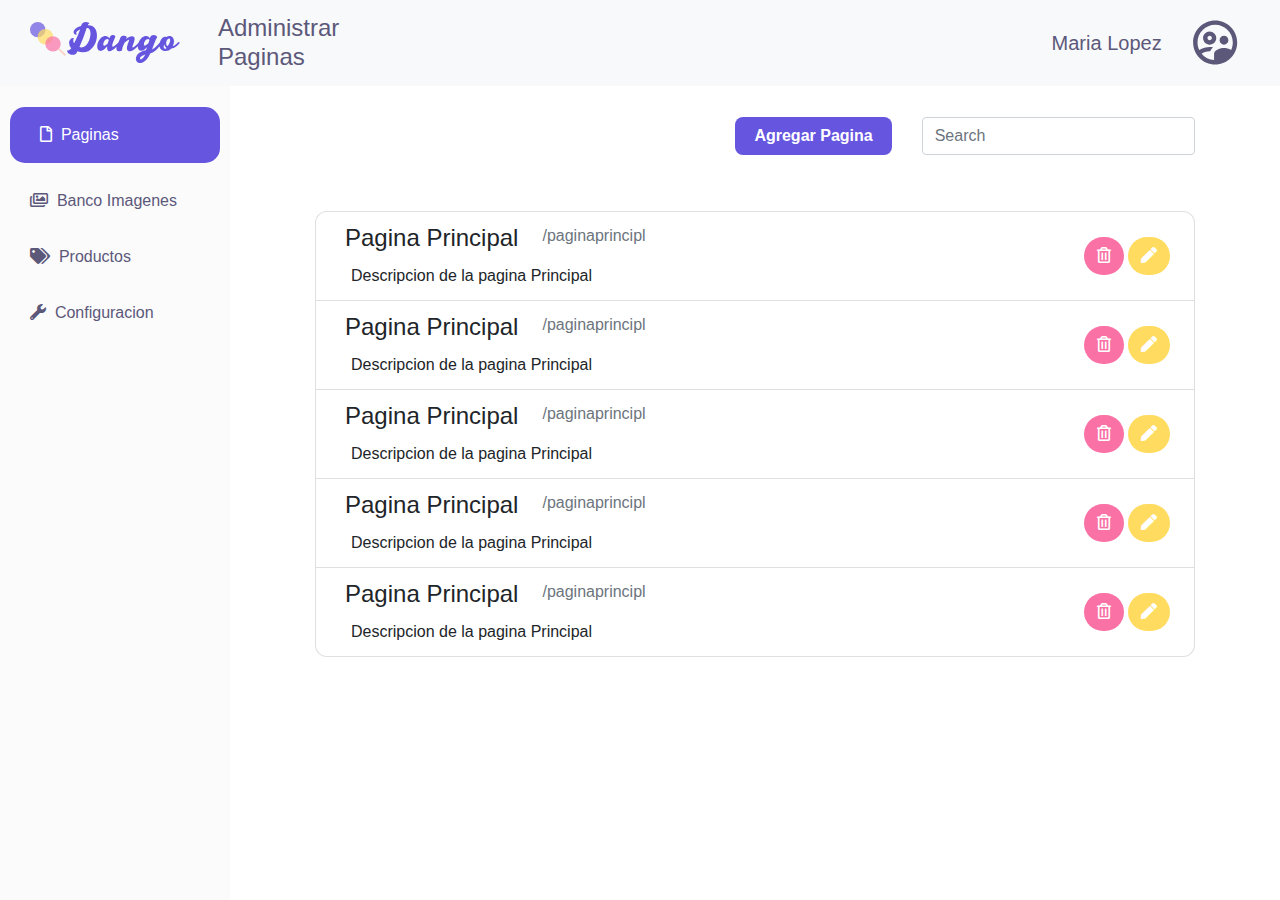
==== Dashboard-admin/index.html @ 2e59ac60 "dashboard empresas terminado + agregado dash admin" ====
<!-- PAGINAS -->
<!DOCTYPE html>
<html lang="en">

<head>
    <meta charset="UTF-8">
    <meta name="viewport" content="width=device-width, initial-scale=1.0">
    <link rel="shortcut icon" href="img/icono.png" type="image/x-icon">
    <title>Dango</title>
    <link href="css/all.css" rel="stylesheet">
    <!--load all styles -->
    <link rel="stylesheet" href="https://cdn.jsdelivr.net/npm/bootstrap@4.5.3/dist/css/bootstrap.min.css">
    <link rel="stylesheet" href="css/dashboard.css">
    <link rel="stylesheet" href="../componentes.css">
</head>

<body>
<!-- NAVBAR -->
    <nav class="navbar navbar-expand-lg navbar-light bg-light fixed-top">
        <img src="img/logo-nombre.2svg.svg" class="img-fluid" alt="Dango" style="width: 150px;">
        <h4 class="d-none d-sm-none d-md-none d-lg-block" id="dash-titulo"
            style="margin-left: 38px; margin-top: auto; margin-bottom: auto;">Administrar Paginas</h4>
        <div class="d-flex justify-content-end" id="navbarSupportedContent">
            <div class="col-xs-12 col-sm-8 col-md-8 col-lg-12 d-flex justify-content-end">
                <div class="row" id="dash-user">
                    <div class="col-8 d-flex justify-content-end">
                        <h5 style="margin:auto;">Maria Lopez</h5>
                    </div>
                    <div class="col-4">
                        <img src="img/pro-pic.svg" alt="Profile Picture" style="width: 45px; height: 45px;">
                    </div>
                </div>
            </div>
        </div>
    </nav>
<!-- TODO LO QUE ESTA ABAJO DEL NAVBAR -->
    <main style="margin-top: 72px;">
<!-- INICIO SIDEBAR -->
        <div class="sidebar">
            <a class="active" href="#home"><i class="far fa-file"></i>&nbsp;&nbsp;Paginas</a>
            <a href="bancoimagenes.html"><i class="far fa-images"></i>&nbsp;&nbsp;Banco Imagenes</a>
            <a href="productos.html"><i class="fas fa-tags"></i>&nbsp;&nbsp;Productos</a>
            <a href="configuracion.html"><i class="fas fa-wrench"></i>&nbsp;&nbsp;Configuracion</a>
        </div>

        <!-- INICIO DE CONTENIDO -->
        <div class="content">
            <div class="container">
                <div class="row d-flex justify-content-end">
                    <div class="d-flex justify-content-end col-sm-12 col-md-8">
                        <button type="button" class="btn dg-btn-primero mb-2">Agregar Pagina</button>
                    </div>
                    <div class="col-sm-12 col-md-4">
                        <input type="text" class="form-control" aria-describedby="Search" placeholder="Search">
                    </div>
                </div>
            </div>
            <div class="container mt-5">
                <div class="row">
                    <div class="col-12">
                        <ul class="list-group">
                            <li class="list-group-item">
                                <div class="row">
                                    <div class="col-8">
                                        <div class="row mt-auto mb-auto pl-4">
                                            <!-- <h3></h3> -->
                                            <h4 class="mr-4">Pagina Principal</h4>
                                            <p class="font-weight-light text-muted">/paginaprincipl</p>
                                        </div>
                                        <div class="col-12">
                                            Descripcion de la pagina Principal
                                        </div>
                                    </div>
                                    <div class="d-flex justify-content-end col-4">
                                        <div class="row d-block mt-auto mb-auto mr-1">
                                            <button type="button" class="btn dg-btn-delete"><i
                                                    class="far fa-trash-alt"></i></button>
                                            <button type="button" class="btn dg-btn-edit"><i
                                                    class="fas fa-pen"></i></button>
                                        </div>
                                    </div>
                                </div>
                            </li>
                            <li class="list-group-item">
                                <div class="row">
                                    <div class="col-8">
                                        <div class="row mt-auto mb-auto pl-4">
                                            <!-- <h3></h3> -->
                                            <h4 class="mr-4">Pagina Principal</h4>
                                            <p class="font-weight-light text-muted">/paginaprincipl</p>
                                        </div>
                                        <div class="col-12">
                                            Descripcion de la pagina Principal
                                        </div>
                                    </div>
                                    <div class="d-flex justify-content-end col-4">
                                        <div class="row d-block mt-auto mb-auto mr-1">
                                            <button type="button" class="btn dg-btn-delete"><i class="far fa-trash-alt"></i></button>
                                            <button type="button" class="btn dg-btn-edit"><i class="fas fa-pen"></i></button>
                                        </div>
                                    </div>
                                </div>
                            </li>
                            <li class="list-group-item">
                                <div class="row">
                                    <div class="col-8">
                                        <div class="row mt-auto mb-auto pl-4">
                                            <!-- <h3></h3> -->
                                            <h4 class="mr-4">Pagina Principal</h4>
                                            <p class="font-weight-light text-muted">/paginaprincipl</p>
                                        </div>
                                        <div class="col-12">
                                            Descripcion de la pagina Principal
                                        </div>
                                    </div>
                                    <div class="d-flex justify-content-end col-4">
                                        <div class="row d-block mt-auto mb-auto mr-1">
                                            <button type="button" class="btn dg-btn-delete"><i
                                                    class="far fa-trash-alt"></i></button>
                                            <button type="button" class="btn dg-btn-edit"><i
                                                    class="fas fa-pen"></i></button>
                                        </div>
                                    </div>
                                </div>
                            </li>
                            <li class="list-group-item">
                                <div class="row">
                                    <div class="col-8">
                                        <div class="row mt-auto mb-auto pl-4">
                                            <!-- <h3></h3> -->
                                            <h4 class="mr-4">Pagina Principal</h4>
                                            <p class="font-weight-light text-muted">/paginaprincipl</p>
                                        </div>
                                        <div class="col-12">
                                            Descripcion de la pagina Principal
                                        </div>
                                    </div>
                                    <div class="d-flex justify-content-end col-4">
                                        <div class="row d-block mt-auto mb-auto mr-1">
                                            <button type="button" class="btn dg-btn-delete"><i
                                                    class="far fa-trash-alt"></i></button>
                                            <button type="button" class="btn dg-btn-edit"><i
                                                    class="fas fa-pen"></i></button>
                                        </div>
                                    </div>
                                </div>
                            </li>
                            <li class="list-group-item">
                                <div class="row">
                                    <div class="col-8">
                                        <div class="row mt-auto mb-auto pl-4">
                                            <h4 class="mr-4">Pagina Principal</h4>
                                            <p class="font-weight-light text-muted">/paginaprincipl</p>
                                        </div>
                                        <div class="col-12">
                                            Descripcion de la pagina Principal
                                        </div>
                                    </div>
                                    <div class="d-flex justify-content-end col-4">
                                        <div class="row d-block mt-auto mb-auto mr-1">
                                            <button type="button" class="btn dg-btn-delete"><i
                                                    class="far fa-trash-alt"></i></button>
                                            <button type="button" class="btn dg-btn-edit"><i
                                                    class="fas fa-pen"></i></button>
                                        </div>
                                    </div>
                                </div>
                            </li>
                        </ul>
                    </div>
                </div>
            </div>
        </div>
    </main>
    <script src="https://code.jquery.com/jquery-3.5.1.slim.min.js"></script>
    <script src="https://cdn.jsdelivr.net/npm/popper.js@1.16.1/dist/umd/popper.min.js"></script>
    <script src="https://cdn.jsdelivr.net/npm/bootstrap@4.5.3/dist/js/bootstrap.min.js"></script>
</body>

</html>
---- Dashboard-admin/css/dashboard.css ----
/* ESTE ES EL ESTILO DE TODO EL DASHBOARD */
:root{
    --main-color: #6555DF;
    --d-pink: #FA71A5;
    --d-yellow: #FFDC60;
    --d-gray: #BBBBBB;
    --d-purp-drk: #5C587A;
    --d-white-drk: #FBFBFB;
}

/* SIDEBAR */

body {
    margin: 0;
    font-family: "Lato", sans-serif;
  }
  
  .sidebar {
    margin: 0;
    padding: 0;
    padding-top: 25px;
    width: 230px;
    background-color: var(--d-white-drk);
    position: fixed;
    height: 100%;
    overflow: auto;
  }
  
  .sidebar a {
    padding-left: 30px !important;
    display: block;
    color: var(--d-purp-drk);
    padding: 16px;
    text-decoration: none;
  }
   
  .sidebar a.active {
    background-color: var(--main-color);
    color: white;
    border-radius: 15px;
    margin: 10px;
  }
  
  .sidebar a:hover:not(.active) {
    background-color: var(--d-purp-drk);
    color: white;
    border-radius: 15px;
    margin: 10px;
  }
  
  div.content {
    margin-left: 230px;
    padding: 45px 70px;
    
  }
  
.fixed-top {
    padding-left: 30px !important;
    padding-right: 30px !important;
    padding-top: 14px;
    padding-bottom: 14px;
}

/* NAVBAR */
#dash-titulo{
    color: var(--d-purp-drk);
}

#dash-user{
    color: var(--d-purp-drk);
}

#navbarSupportedContent{
    width: 72%;
}

/* CONTENIDO */
.list-group{
    border-radius: 12px;
}

/* MEDIA QUERIES */

  @media screen and (max-width: 700px) {
    .sidebar {
      width: 100%;
      height: auto;
      position: relative;
    }
    .sidebar a {
        float: left;
    }

    div.content {
        margin-left: 0;
    }

    .sidebar a {
        padding-left: 6px !important;
        display: block;
        color: var(--d-purp-drk);
        padding: 16px;
        text-decoration: none;
    }

    #navbarSupportedContent{
        width: 60%;         /* esta linea se cambio */
    }
  }
  
  @media screen and (max-width: 400px) {
    .sidebar a {
      text-align: center;
      float: none;
    }

    #navbarSupportedContent{
        width: 50%;
    }
  }
---- componentes.css ----
:root{
    --main-color: #6555DF;
    --d-pink: #FA71A5;
    --d-pink-drk:#aa3d67;
    --d-yellow: #FFDC60;
    --d-yellow-drk: #ddbf50;
    --d-gray: #BBBBBB;
    --d-purp-drk: #5C587A;
    --d-white-drk: #FBFBFB;
    --d-gray-txt: #999BA3;
    --d-gray-drk: #5f5f5f;
}

.dg-btn-primero{
    padding-left: 18px;
    padding-right: 18px;
    background-color: var(--main-color);
    color: white;
    border-radius: 8px;
    font-weight: 600;
}

.dg-btn-primero:hover{
    color: white;
    background-color: var(--d-purp-drk);
}

.dg-btn-primero:focus{
    outline: 0 !important;
    box-shadow: none !important;
}

.dg-btn-segundo{
    padding-left: 18px;
    padding-right: 18px;
    background-color: var(--d-pink);
    color: white;
    border-radius: 8px;
    font-weight: 600;
}

.dg-btn-segundo:hover{
    color: white;
    background-color: var(--d-pink-drk);
}

.dg-btn-segundo:focus{
    outline: 0 !important;
    box-shadow: none !important;
}

.dg-btn-tercero{
    padding-left: 18px;
    padding-right: 18px;
    background-color: var(--d-gray-drk);
    color: white;
    border-radius: 8px;
    font-weight: 600;
}

.dg-btn-tercero:hover{
    color: white;
    background-color: var(--d-gray-txt);
}

.dg-btn-tercero:focus{
    outline: 0 !important;
    box-shadow: none !important;
}

.dg-btn-delete{
    background-color: var(--d-pink);
    color: white;
    border-radius: 50px;
    font-weight: 600;
}
.dg-btn-delete:hover{
    color: white;
    background-color: var(--d-pink-drk);
}

.dg-btn-delete:focus{
    outline: 0 !important;
    box-shadow: none !important;
}

.dg-btn-delete-scnd{
    background-color: var(--d-gray-txt);
    color: white;
    border-radius: 50px;
    font-weight: 600;
}

.dg-btn-delete-scnd:hover{
    color: white;
    background-color: var(--d-gray-drk);
}

.dg-btn-delete-scnd:focus{
    color: white;
    background-color: var(--d-gray-drk);
}

.dg-btn-edit{
    background-color: var(--d-yellow);
    color: white;
    border-radius: 50px;
    font-weight: 600;
}

.dg-btn-edit:hover{
    background-color: var(--d-yellow-drk);
    color: white;
}

.dg-btn-edit:focus{
    outline: 0 !important;
    box-shadow: none !important;
}

/* SCROLLBAR */
/* width */
::-webkit-scrollbar {
    width: 10px;
  }
  
  /* Track */
  ::-webkit-scrollbar-track {
    background: #f1f1f1; 
  }
   
  /* Handle */
  ::-webkit-scrollbar-thumb {
    background: #888; 
    border-radius: 12px;
  }
  
  /* Handle on hover */
  ::-webkit-scrollbar-thumb:hover {
    background: #555; 
  }
/* SCROLLBAR */
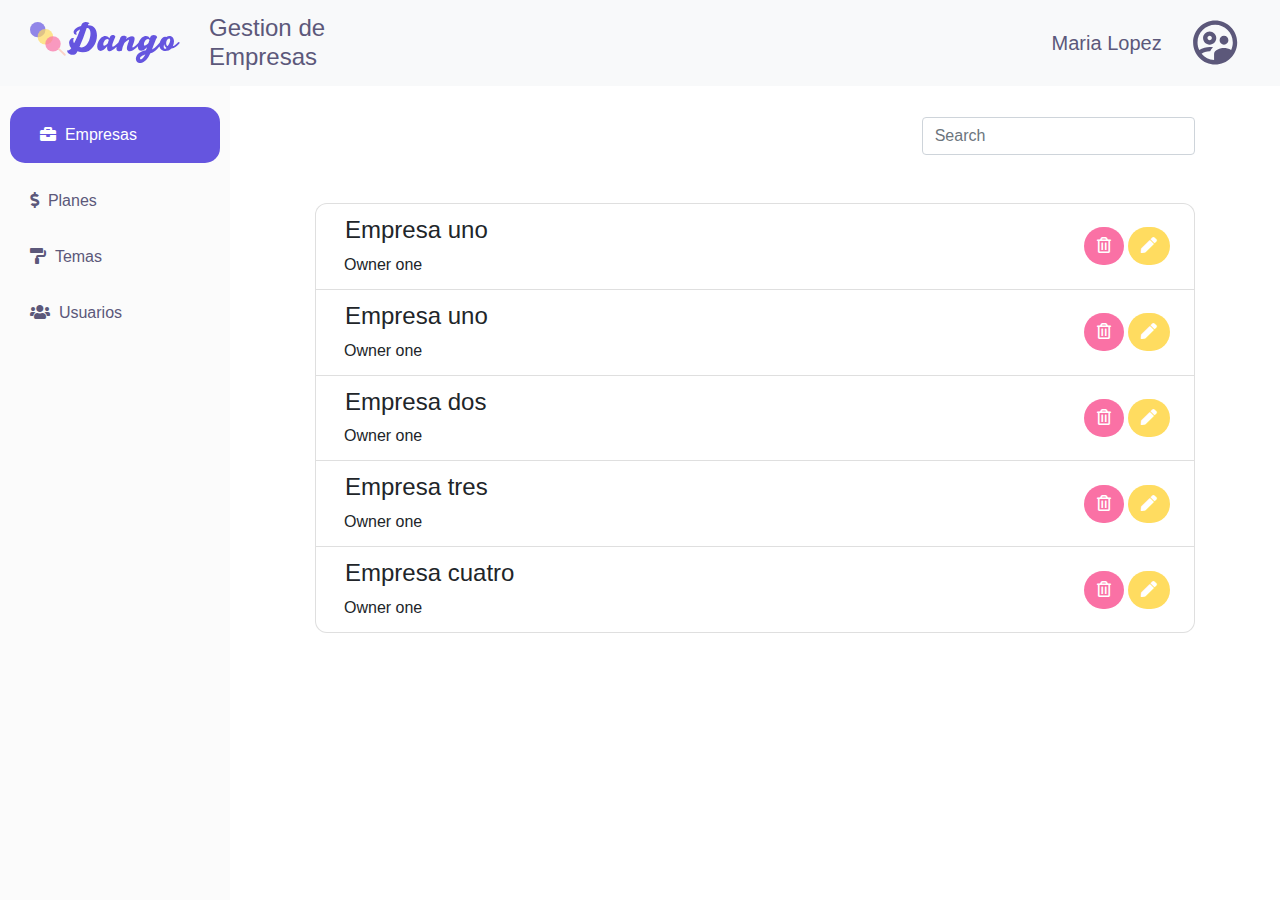
==== commit 84c3475a: "Avance segundo dashboard" ====
--- a/Dashboard-admin/index.html
+++ b/Dashboard-admin/index.html
@@ -15,11 +15,11 @@
 </head>
 
 <body>
-<!-- NAVBAR -->
+    <!-- NAVBAR -->
     <nav class="navbar navbar-expand-lg navbar-light bg-light fixed-top">
         <img src="img/logo-nombre.2svg.svg" class="img-fluid" alt="Dango" style="width: 150px;">
         <h4 class="d-none d-sm-none d-md-none d-lg-block" id="dash-titulo"
-            style="margin-left: 38px; margin-top: auto; margin-bottom: auto;">Administrar Paginas</h4>
+            style="margin-left: 29px; margin-top: auto; margin-bottom: auto;">Gestion de Empresas</h4>
         <div class="d-flex justify-content-end" id="navbarSupportedContent">
             <div class="col-xs-12 col-sm-8 col-md-8 col-lg-12 d-flex justify-content-end">
                 <div class="row" id="dash-user">
@@ -33,23 +33,20 @@
             </div>
         </div>
     </nav>
-<!-- TODO LO QUE ESTA ABAJO DEL NAVBAR -->
+    <!-- TODO LO QUE ESTA ABAJO DEL NAVBAR -->
     <main style="margin-top: 72px;">
-<!-- INICIO SIDEBAR -->
+        <!-- INICIO SIDEBAR -->
         <div class="sidebar">
-            <a class="active" href="#home"><i class="far fa-file"></i>&nbsp;&nbsp;Paginas</a>
-            <a href="bancoimagenes.html"><i class="far fa-images"></i>&nbsp;&nbsp;Banco Imagenes</a>
-            <a href="productos.html"><i class="fas fa-tags"></i>&nbsp;&nbsp;Productos</a>
-            <a href="configuracion.html"><i class="fas fa-wrench"></i>&nbsp;&nbsp;Configuracion</a>
+            <a class="active" href="#home"><i class="fas fa-briefcase"></i>&nbsp;&nbsp;Empresas</a>
+            <a href="planes.html"><i class="fas fa-dollar-sign"></i>&nbsp;&nbsp;Planes</a>
+            <a href="productos.html"><i class="fas fa-paint-roller"></i>&nbsp;&nbsp;Temas</a>
+            <a href="usuarios.html"><i class="fas fa-users"></i>&nbsp;&nbsp;Usuarios</a>
         </div>
 
         <!-- INICIO DE CONTENIDO -->
         <div class="content">
             <div class="container">
                 <div class="row d-flex justify-content-end">
-                    <div class="d-flex justify-content-end col-sm-12 col-md-8">
-                        <button type="button" class="btn dg-btn-primero mb-2">Agregar Pagina</button>
-                    </div>
                     <div class="col-sm-12 col-md-4">
                         <input type="text" class="form-control" aria-describedby="Search" placeholder="Search">
                     </div>
@@ -63,12 +60,10 @@
                                 <div class="row">
                                     <div class="col-8">
                                         <div class="row mt-auto mb-auto pl-4">
-                                            <!-- <h3></h3> -->
-                                            <h4 class="mr-4">Pagina Principal</h4>
-                                            <p class="font-weight-light text-muted">/paginaprincipl</p>
+                                            <h4 class="mr-4">Empresa uno</h4>
                                         </div>
-                                        <div class="col-12">
-                                            Descripcion de la pagina Principal
+                                        <div class="col-12 pl-2">
+                                            Owner one
                                         </div>
                                     </div>
                                     <div class="d-flex justify-content-end col-4">
@@ -85,32 +80,10 @@
                                 <div class="row">
                                     <div class="col-8">
                                         <div class="row mt-auto mb-auto pl-4">
-                                            <!-- <h3></h3> -->
-                                            <h4 class="mr-4">Pagina Principal</h4>
-                                            <p class="font-weight-light text-muted">/paginaprincipl</p>
+                                            <h4 class="mr-4">Empresa uno</h4>
                                         </div>
-                                        <div class="col-12">
-                                            Descripcion de la pagina Principal
-                                        </div>
-                                    </div>
-                                    <div class="d-flex justify-content-end col-4">
-                                        <div class="row d-block mt-auto mb-auto mr-1">
-                                            <button type="button" class="btn dg-btn-delete"><i class="far fa-trash-alt"></i></button>
-                                            <button type="button" class="btn dg-btn-edit"><i class="fas fa-pen"></i></button>
-                                        </div>
-                                    </div>
-                                </div>
-                            </li>
-                            <li class="list-group-item">
-                                <div class="row">
-                                    <div class="col-8">
-                                        <div class="row mt-auto mb-auto pl-4">
-                                            <!-- <h3></h3> -->
-                                            <h4 class="mr-4">Pagina Principal</h4>
-                                            <p class="font-weight-light text-muted">/paginaprincipl</p>
-                                        </div>
-                                        <div class="col-12">
-                                            Descripcion de la pagina Principal
+                                        <div class="col-12 pl-2">
+                                            Owner one
                                         </div>
                                     </div>
                                     <div class="d-flex justify-content-end col-4">
@@ -127,12 +100,10 @@
                                 <div class="row">
                                     <div class="col-8">
                                         <div class="row mt-auto mb-auto pl-4">
-                                            <!-- <h3></h3> -->
-                                            <h4 class="mr-4">Pagina Principal</h4>
-                                            <p class="font-weight-light text-muted">/paginaprincipl</p>
+                                            <h4 class="mr-4">Empresa dos</h4>
                                         </div>
-                                        <div class="col-12">
-                                            Descripcion de la pagina Principal
+                                        <div class="col-12 pl-2">
+                                            Owner one
                                         </div>
                                     </div>
                                     <div class="d-flex justify-content-end col-4">
@@ -149,11 +120,30 @@
                                 <div class="row">
                                     <div class="col-8">
                                         <div class="row mt-auto mb-auto pl-4">
-                                            <h4 class="mr-4">Pagina Principal</h4>
-                                            <p class="font-weight-light text-muted">/paginaprincipl</p>
+                                            <h4 class="mr-4">Empresa tres</h4>
                                         </div>
-                                        <div class="col-12">
-                                            Descripcion de la pagina Principal
+                                        <div class="col-12 pl-2">
+                                            Owner one
+                                        </div>
+                                    </div>
+                                    <div class="d-flex justify-content-end col-4">
+                                        <div class="row d-block mt-auto mb-auto mr-1">
+                                            <button type="button" class="btn dg-btn-delete"><i
+                                                    class="far fa-trash-alt"></i></button>
+                                            <button type="button" class="btn dg-btn-edit"><i
+                                                    class="fas fa-pen"></i></button>
+                                        </div>
+                                    </div>
+                                </div>
+                            </li>
+                            <li class="list-group-item">
+                                <div class="row">
+                                    <div class="col-8">
+                                        <div class="row mt-auto mb-auto pl-4">
+                                            <h4 class="mr-4">Empresa cuatro</h4>
+                                        </div>
+                                        <div class="col-12 pl-2">
+                                            Owner one
                                         </div>
                                     </div>
                                     <div class="d-flex justify-content-end col-4">
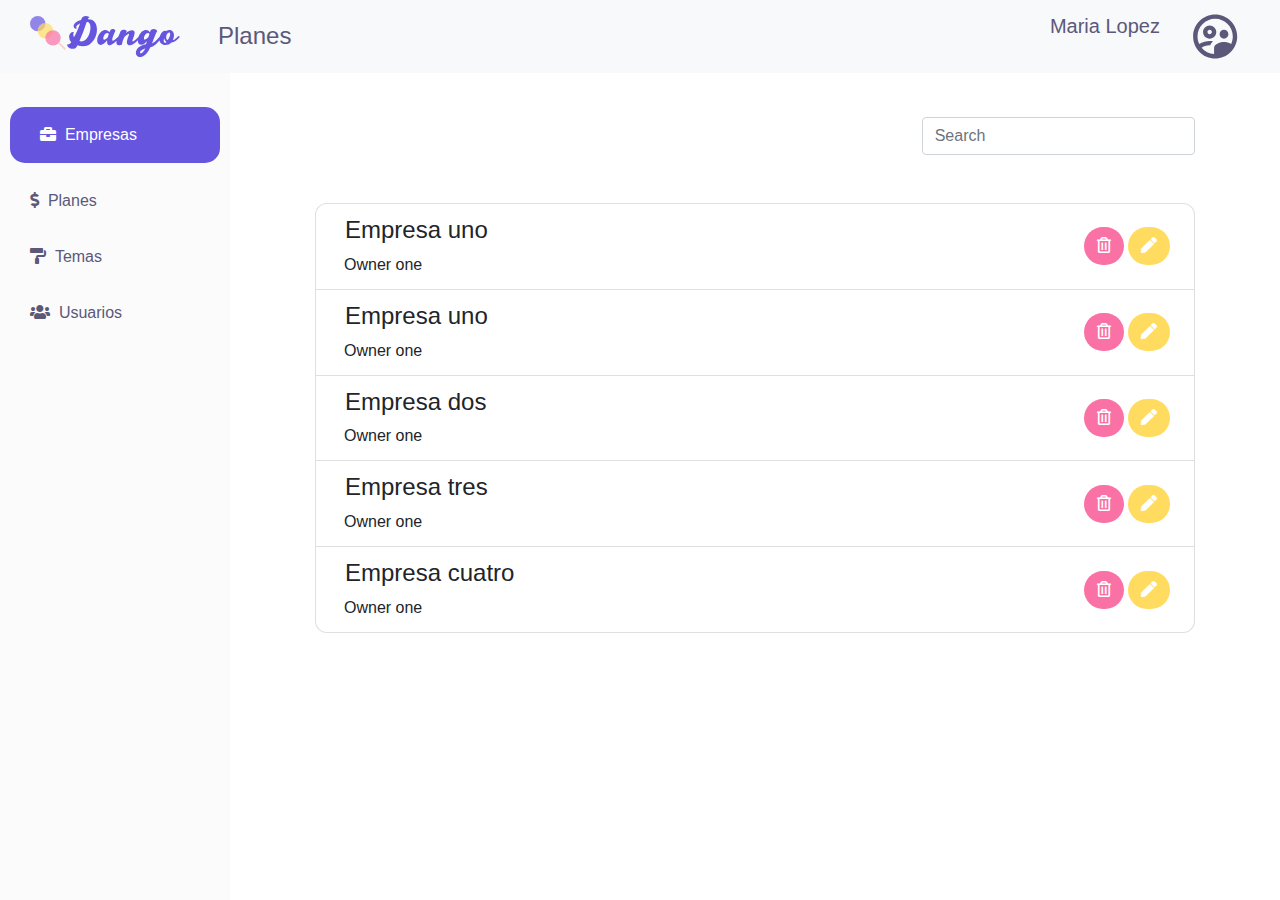
==== commit 03b10c4f: "cambios responsive" ====
--- a/Dashboard-admin/index.html
+++ b/Dashboard-admin/index.html
@@ -16,7 +16,7 @@
 
 <body>
     <!-- NAVBAR -->
-    <nav class="navbar navbar-expand-lg navbar-light bg-light fixed-top">
+    <!-- <nav class="navbar navbar-expand-lg navbar-light bg-light fixed-top">
         <img src="img/logo-nombre.2svg.svg" class="img-fluid" alt="Dango" style="width: 150px;">
         <h4 class="d-none d-sm-none d-md-none d-lg-block" id="dash-titulo"
             style="margin-left: 29px; margin-top: auto; margin-bottom: auto;">Gestion de Empresas</h4>
@@ -32,14 +32,37 @@
                 </div>
             </div>
         </div>
+    </nav> -->
+
+    <nav class="navbar navbar-expand-lg navbar-light bg-light fixed-top">
+        <div class="col-8">
+            <div class="row">
+                <img src="img/logo-nombre.2svg.svg" class="img-fluid" alt="Dango" style="width: 150px;">
+                <h4 class="d-none d-sm-none d-md-none d-lg-block" id="dash-titulo"
+                    style="margin-left: 38px; margin-top: auto; margin-bottom: auto;">Planes</h4>
+            </div>
+        </div>
+        <div class="col-4" id="navbarSupportedContent">
+            <div class="d-flex justify-content-end">
+                <div class="row" id="dash-user">
+                    <div class="col-8 d-none d-sm-none d-md-block">
+                        <h5 style="margin:auto;">Maria Lopez</h5>
+                    </div>
+                    <div class="col-4">
+                        <img src="img/pro-pic.svg" alt="Profile Picture" style="width: 45px; height: 45px;">
+                    </div>
+                </div>
+            </div>
+        </div>
     </nav>
+
     <!-- TODO LO QUE ESTA ABAJO DEL NAVBAR -->
     <main style="margin-top: 72px;">
         <!-- INICIO SIDEBAR -->
         <div class="sidebar">
             <a class="active" href="#home"><i class="fas fa-briefcase"></i>&nbsp;&nbsp;Empresas</a>
             <a href="planes.html"><i class="fas fa-dollar-sign"></i>&nbsp;&nbsp;Planes</a>
-            <a href="productos.html"><i class="fas fa-paint-roller"></i>&nbsp;&nbsp;Temas</a>
+            <a href="temas.html"><i class="fas fa-paint-roller"></i>&nbsp;&nbsp;Temas</a>
             <a href="usuarios.html"><i class="fas fa-users"></i>&nbsp;&nbsp;Usuarios</a>
         </div>
 
--- a/componentes.css
+++ b/componentes.css
@@ -10,6 +10,11 @@
     --d-gray-txt: #999BA3;
     --d-gray-drk: #5f5f5f;
 }
+
+  /* @import url('https://fonts.googleapis.com/css2?family=Poppins:ital,wght@0,100;0,200;0,300;0,400;0,500;0,600;0,700;0,800;0,900;1,100;1,200;1,300;1,400;1,500;1,600;1,700;1,800;1,900&display=swap');
+  *{
+    font-family: 'Poppins', sans-serif;
+} */
 
 .dg-btn-primero{
     padding-left: 18px;
@@ -64,6 +69,25 @@
 }
 
 .dg-btn-tercero:focus{
+    outline: 0 !important;
+    box-shadow: none !important;
+}
+
+.dg-btn-white{
+    padding-left: 18px;
+    padding-right: 18px;
+    background-color: white;
+    color: var(--main-color);
+    border-radius: 8px;
+    font-weight: 600;
+}
+
+.dg-btn-white:hover{
+    color: white;
+    background-color: var(--d-purp-drk);
+}
+
+.dg-btn-white:focus{
     outline: 0 !important;
     box-shadow: none !important;
 }
